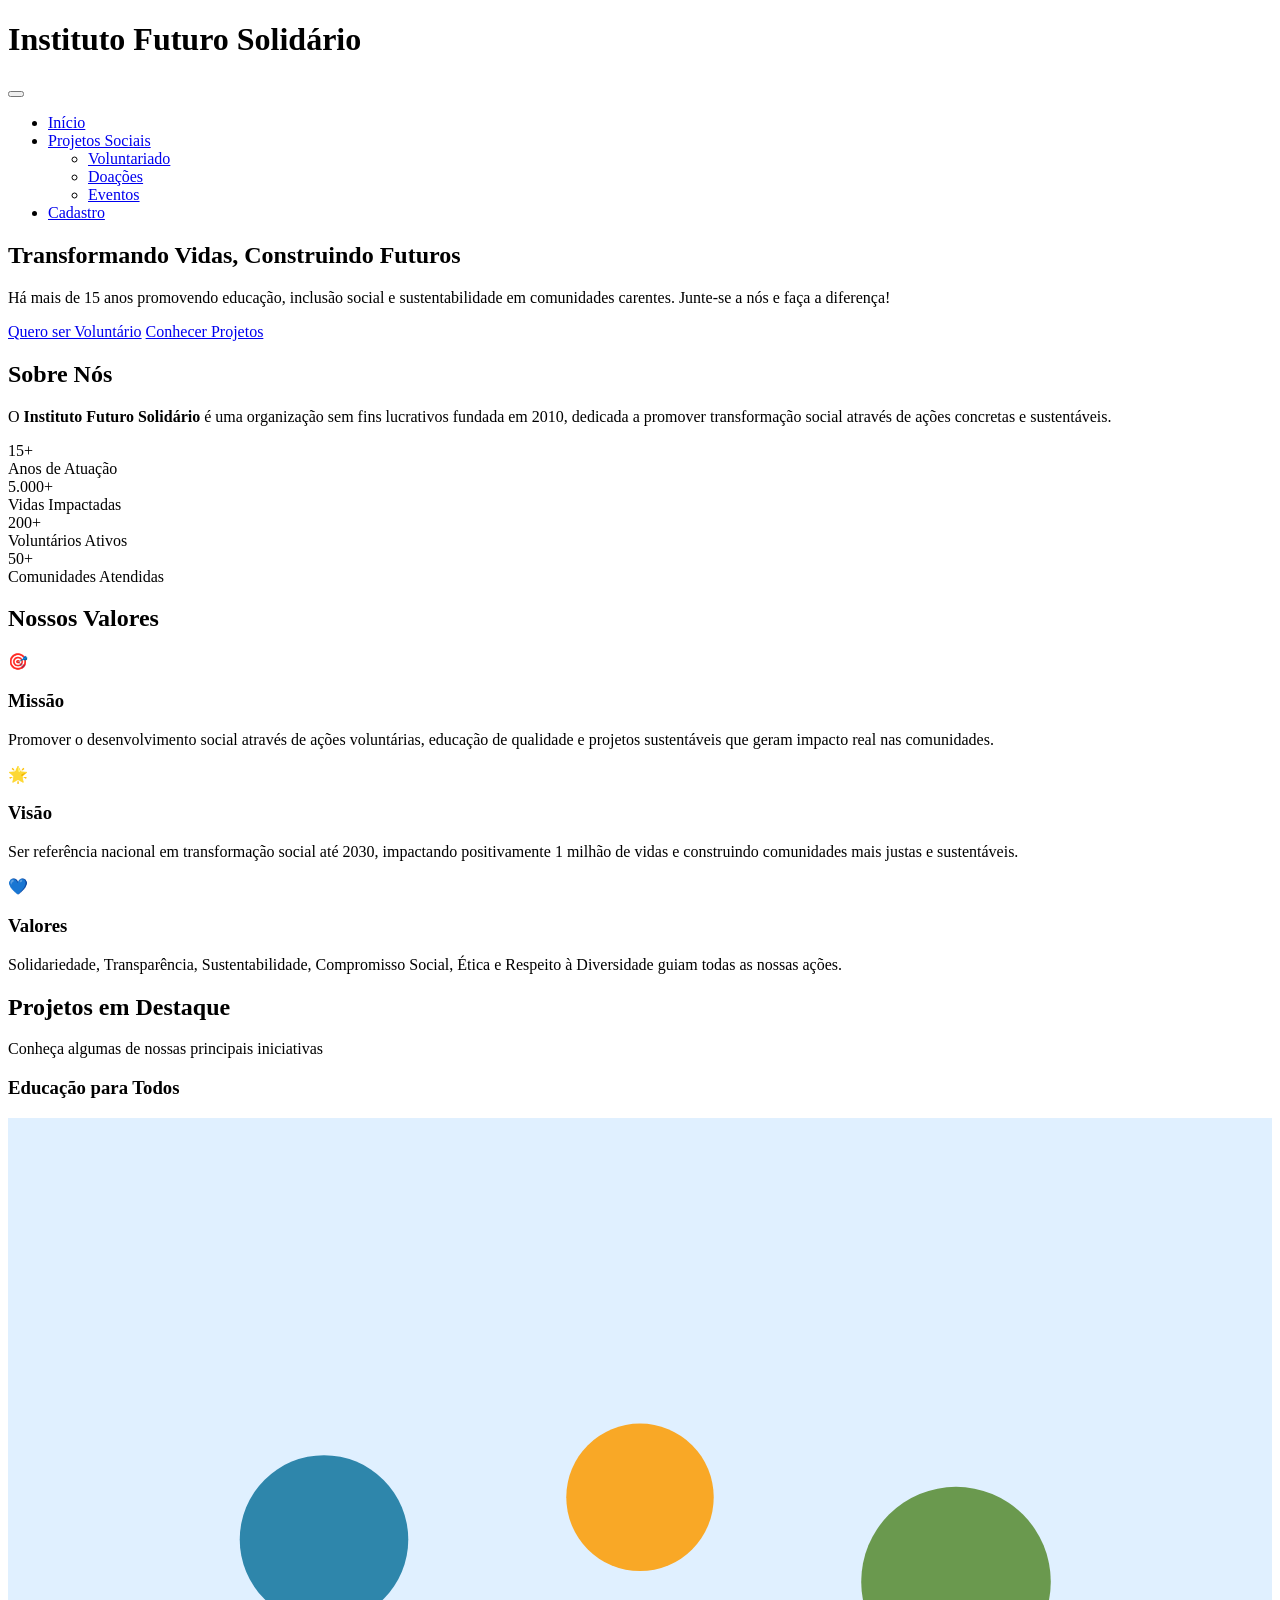
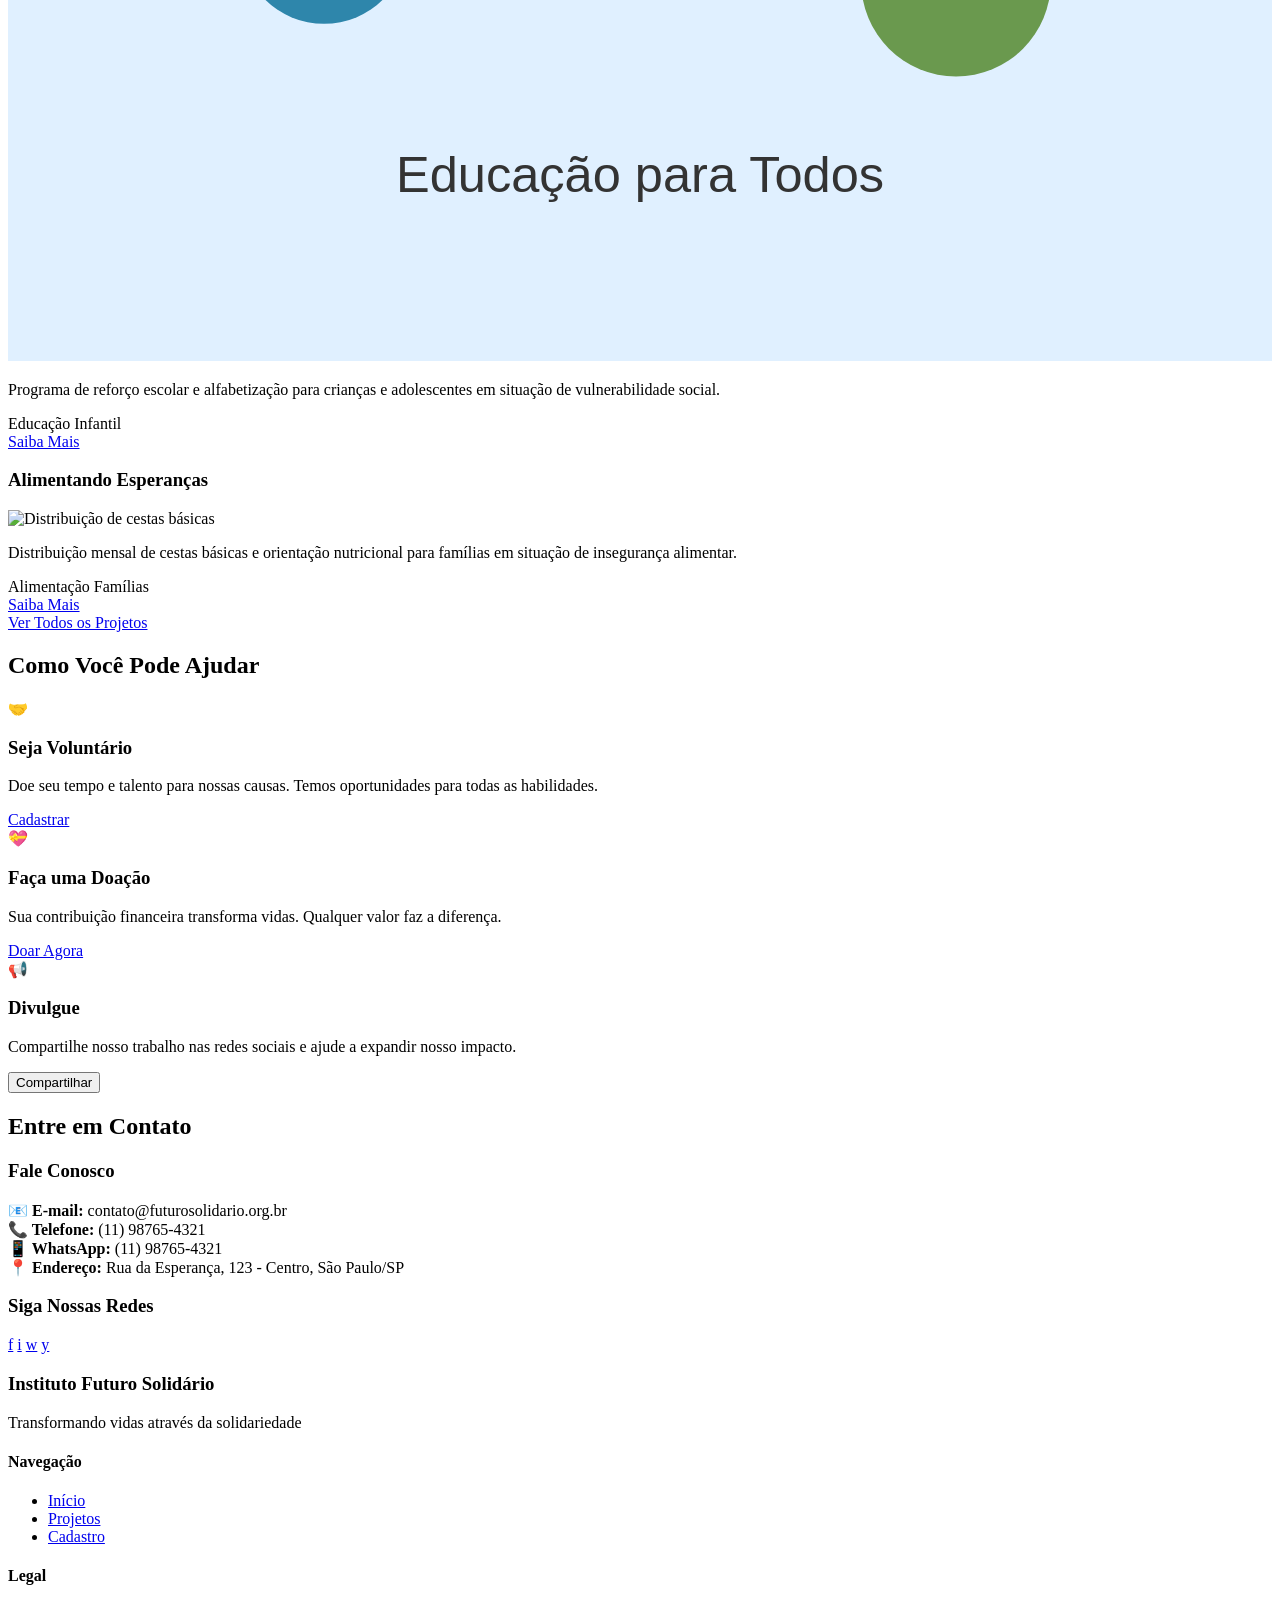
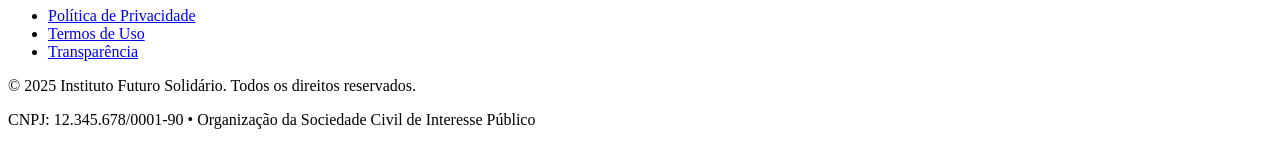
==== index.html @ b6dccd69 "Add initial index.html for Instituto Futuro Solidário This is the initial commit of the index.html f" ====
<!DOCTYPE html>
<html lang="pt-BR">
<head>
  <meta charset="UTF-8" />
  <meta name="viewport" content="width=device-width, initial-scale=1.0"/>
  <title>Instituto Futuro Solidário</title>
  <link rel="stylesheet" href="css/style.css" />
</head>
<body>
  <header>
    <div class="container">
      <div class="nav-main">
        <h1>Instituto Futuro Solidário</h1>
        <button class="menu-toggle" aria-label="Abrir menu" id="menuToggle">
          <span></span>
          <span></span>
          <span></span>
        </button>
        <nav aria-label="Navegação principal" id="mainNav">
          <ul class="nav-menu">
            <li class="nav-item"><a href="index.html" class="nav-link active">Início</a></li>
            <li class="nav-item dropdown">
              <a href="projetos.html" class="nav-link dropdown-toggle">Projetos Sociais</a>
              <ul class="dropdown-menu">
                <li><a href="projetos.html#voluntariado" class="dropdown-item">Voluntariado</a></li>
                <li><a href="projetos.html#doacoes" class="dropdown-item">Doações</a></li>
                <li><a href="projetos.html#eventos" class="dropdown-item">Eventos</a></li>
              </ul>
            </li>
            <li class="nav-item"><a href="cadastro.html" class="nav-link">Cadastro</a></li>
          </ul>
        </nav>
      </div>
    </div>
  </header>

  <main>
    <section class="hero">
      <div class="container">
        <div class="hero-content">
          <h1>Transformando Vidas, Construindo Futuros</h1>
          <p class="hero-description">Há mais de 15 anos promovendo educação, inclusão social e sustentabilidade em comunidades carentes. Junte-se a nós e faça a diferença!</p>
          <div class="hero-actions">
            <a href="cadastro.html" class="btn btn-secondary btn-large">Quero ser Voluntário</a>
            <a href="projetos.html" class="btn btn-outline btn-large">Conhecer Projetos</a>
          </div>
        </div>
      </div>
    </section>

    <section class="container">
      <div class="about-section">
        <div class="about-content">
          <h2>Sobre Nós</h2>
          <p>O <strong>Instituto Futuro Solidário</strong> é uma organização sem fins lucrativos fundada em 2010, dedicada a promover transformação social através de ações concretas e sustentáveis.</p>
          
          <div class="stats-grid">
            <div class="stat-card">
              <div class="stat-number">15+</div>
              <div class="stat-label">Anos de Atuação</div>
            </div>
            <div class="stat-card">
              <div class="stat-number">5.000+</div>
              <div class="stat-label">Vidas Impactadas</div>
            </div>
            <div class="stat-card">
              <div class="stat-number">200+</div>
              <div class="stat-label">Voluntários Ativos</div>
            </div>
            <div class="stat-card">
              <div class="stat-number">50+</div>
              <div class="stat-label">Comunidades Atendidas</div>
            </div>
          </div>
        </div>
      </div>
    </section>

    <section class="values-section">
      <div class="container">
        <h2 class="text-center">Nossos Valores</h2>
        <div class="grid grid-1 md-grid-3 gap-5">
          <div class="card value-card">
            <div class="card-body text-center">
              <div class="value-icon">🎯</div>
              <h3>Missão</h3>
              <p>Promover o desenvolvimento social através de ações voluntárias, educação de qualidade e projetos sustentáveis que geram impacto real nas comunidades.</p>
            </div>
          </div>
          
          <div class="card value-card">
            <div class="card-body text-center">
              <div class="value-icon">🌟</div>
              <h3>Visão</h3>
              <p>Ser referência nacional em transformação social até 2030, impactando positivamente 1 milhão de vidas e construindo comunidades mais justas e sustentáveis.</p>
            </div>
          </div>
          
          <div class="card value-card">
            <div class="card-body text-center">
              <div class="value-icon">💙</div>
              <h3>Valores</h3>
              <p>Solidariedade, Transparência, Sustentabilidade, Compromisso Social, Ética e Respeito à Diversidade guiam todas as nossas ações.</p>
            </div>
          </div>
        </div>
      </div>
    </section>

    <section class="container">
      <div class="featured-projects">
        <h2 class="text-center">Projetos em Destaque</h2>
        <p class="text-center subtitle">Conheça algumas de nossas principais iniciativas</p>
        
        <div class="grid grid-1 lg-grid-2 gap-5">
          <article class="card project-card">
            <div class="card-body">
              <h3>Educação para Todos</h3>
              <img 
                src="[data-uri]" 
                alt="Crianças em atividade educacional"
                class="card-image"
                loading="lazy"
              >
              <p>Programa de reforço escolar e alfabetização para crianças e adolescentes em situação de vulnerabilidade social.</p>
              <div class="tags">
                <span class="badge badge-primary">Educação</span>
                <span class="badge badge-success">Infantil</span>
              </div>
              <div class="card-actions">
                <a href="projetos.html#educacao" class="btn btn-primary">Saiba Mais</a>
              </div>
            </div>
          </article>

          <article class="card project-card">
            <div class="card-body">
              <h3>Alimentando Esperanças</h3>
              <img 
                src="image/svg+xml;base64,[base64]" 
                alt="Distribuição de cestas básicas"
                class="card-image"
                loading="lazy"
              >
              <p>Distribuição mensal de cestas básicas e orientação nutricional para famílias em situação de insegurança alimentar.</p>
              <div class="tags">
                <span class="badge badge-warning">Alimentação</span>
                <span class="badge badge-primary">Famílias</span>
              </div>
              <div class="card-actions">
                <a href="projetos.html#alimentacao" class="btn btn-primary">Saiba Mais</a>
              </div>
            </div>
          </article>
        </div>
        
        <div class="text-center mt-5">
          <a href="projetos.html" class="btn btn-outline btn-large">Ver Todos os Projetos</a>
        </div>
      </div>
    </section>

    <section class="help-section">
      <div class="container">
        <h2 class="text-center">Como Você Pode Ajudar</h2>
        <div class="grid grid-1 md-grid-3 gap-4">
          <div class="help-option">
            <div class="help-icon">🤝</div>
            <h3>Seja Voluntário</h3>
            <p>Doe seu tempo e talento para nossas causas. Temos oportunidades para todas as habilidades.</p>
            <a href="cadastro.html" class="btn btn-primary">Cadastrar</a>
          </div>
          
          <div class="help-option">
            <div class="help-icon">💝</div>
            <h3>Faça uma Doação</h3>
            <p>Sua contribuição financeira transforma vidas. Qualquer valor faz a diferença.</p>
            <a href="projetos.html#doacoes" class="btn btn-secondary">Doar Agora</a>
          </div>
          
          <div class="help-option">
            <div class="help-icon">📢</div>
            <h3>Divulgue</h3>
            <p>Compartilhe nosso trabalho nas redes sociais e ajude a expandir nosso impacto.</p>
            <div class="social-share">
              <button class="btn btn-outline">Compartilhar</button>
            </div>
          </div>
        </div>
      </div>
    </section>

    <section class="container">
      <div class="contact-info">
        <h2 class="text-center">Entre em Contato</h2>
        <div class="grid grid-1 md-grid-2 gap-5">
          <div class="contact-details">
            <h3>Fale Conosco</h3>
            <div class="contact-item">
              <strong>📧 E-mail:</strong>
              <span>contato@futurosolidario.org.br</span>
            </div>
            <div class="contact-item">
              <strong>📞 Telefone:</strong>
              <span>(11) 98765-4321</span>
            </div>
            <div class="contact-item">
              <strong>📱 WhatsApp:</strong>
              <span>(11) 98765-4321</span>
            </div>
            <div class="contact-item">
              <strong>📍 Endereço:</strong>
              <span>Rua da Esperança, 123 - Centro, São Paulo/SP</span>
            </div>
          </div>
          
          <div class="social-links">
            <h3>Siga Nossas Redes</h3>
            <div class="social-icons">
              <a href="#" class="social-icon" aria-label="Facebook">f</a>
              <a href="#" class="social-icon" aria-label="Instagram">i</a>
              <a href="#" class="social-icon" aria-label="WhatsApp">w</a>
              <a href="#" class="social-icon" aria-label="YouTube">y</a>
            </div>
          </div>
        </div>
      </div>
    </section>
  </main>

  <footer>
    <div class="container">
      <div class="footer-content">
        <div class="footer-logo">
          <h3>Instituto Futuro Solidário</h3>
          <p>Transformando vidas através da solidariedade</p>
        </div>
        
        <div class="footer-links">
          <div class="footer-section">
            <h4>Navegação</h4>
            <ul>
              <li><a href="index.html">Início</a></li>
              <li><a href="projetos.html">Projetos</a></li>
              <li><a href="cadastro.html">Cadastro</a></li>
            </ul>
          </div>
          
          <div class="footer-section">
            <h4>Legal</h4>
            <ul>
              <li><a href="#">Política de Privacidade</a></li>
              <li><a href="#">Termos de Uso</a></li>
              <li><a href="#">Transparência</a></li>
            </ul>
          </div>
        </div>
      </div>
      
      <div class="footer-bottom">
        <p>&copy; 2025 Instituto Futuro Solidário. Todos os direitos reservados.</p>
        <p>CNPJ: 12.345.678/0001-90 • Organização da Sociedade Civil de Interesse Público</p>
      </div>
    </div>
  </footer>

  <script src="js/main.js"></script>
</body>
</html>
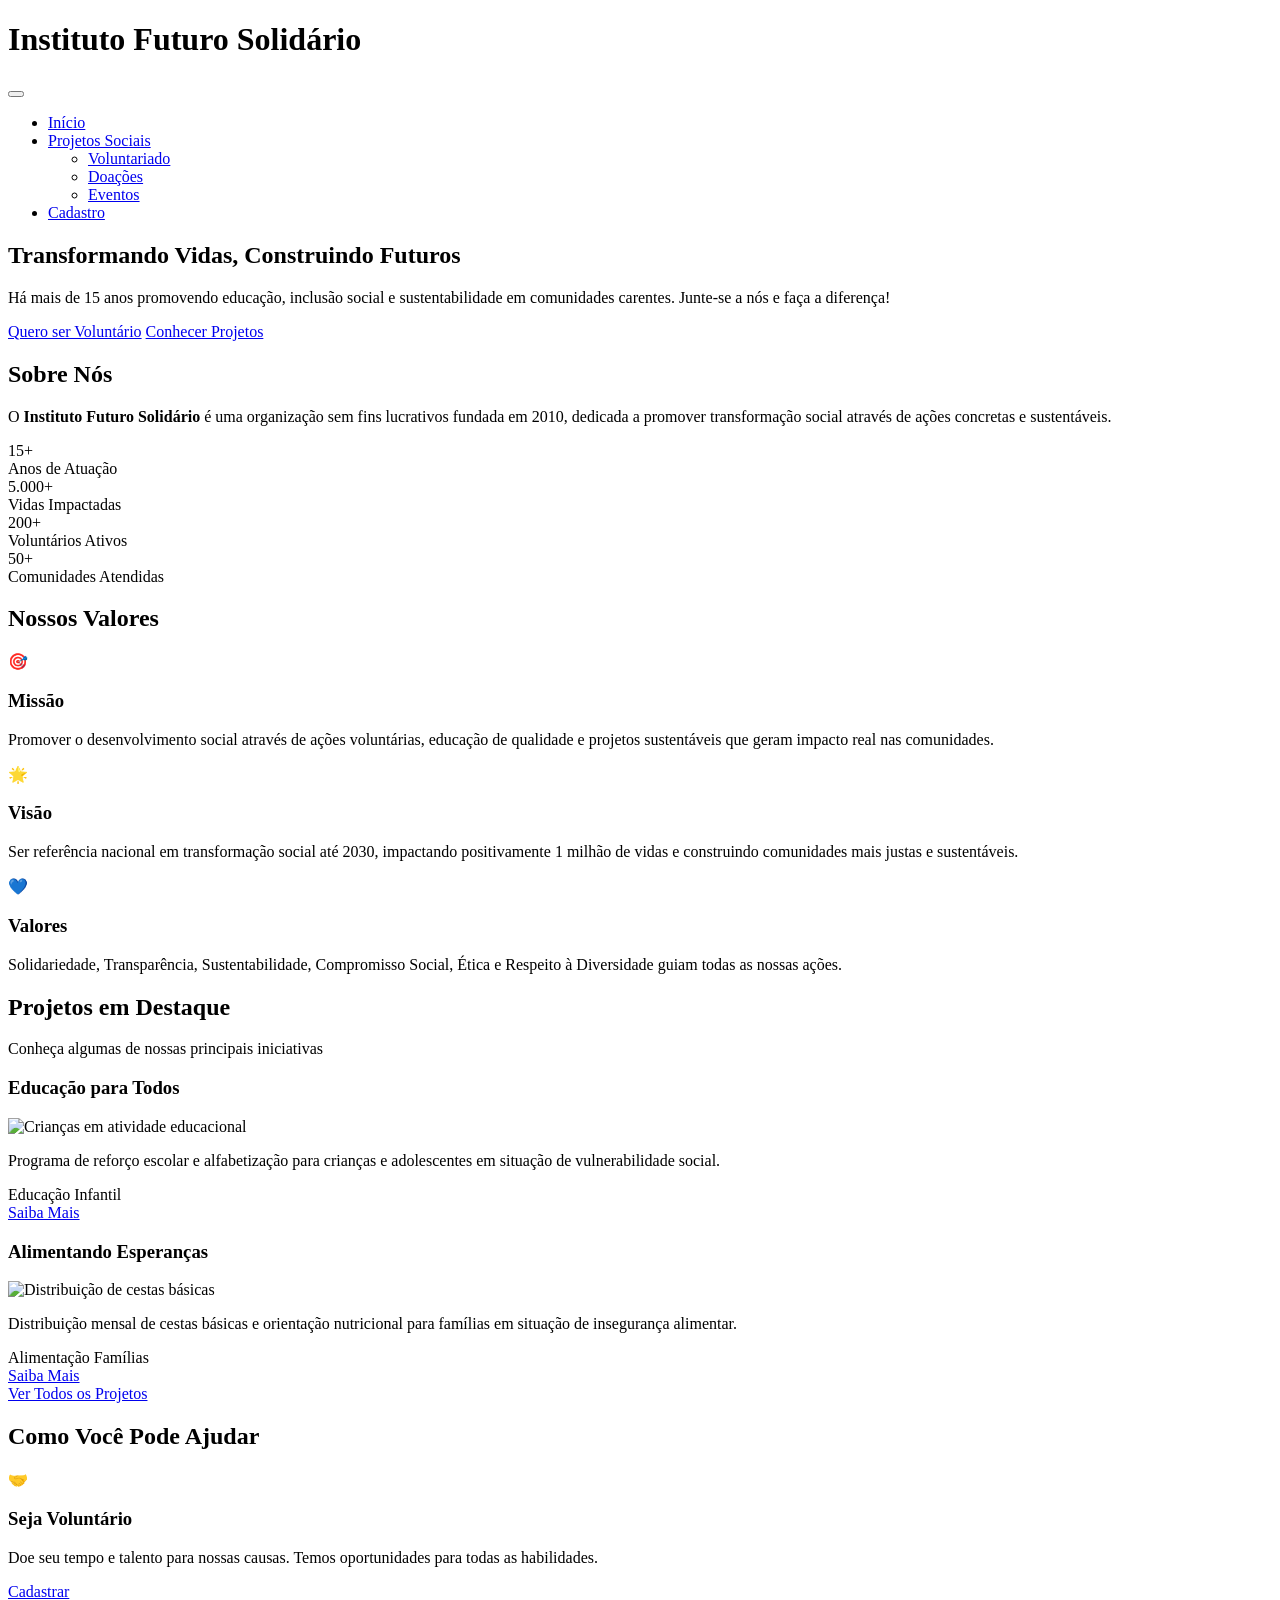
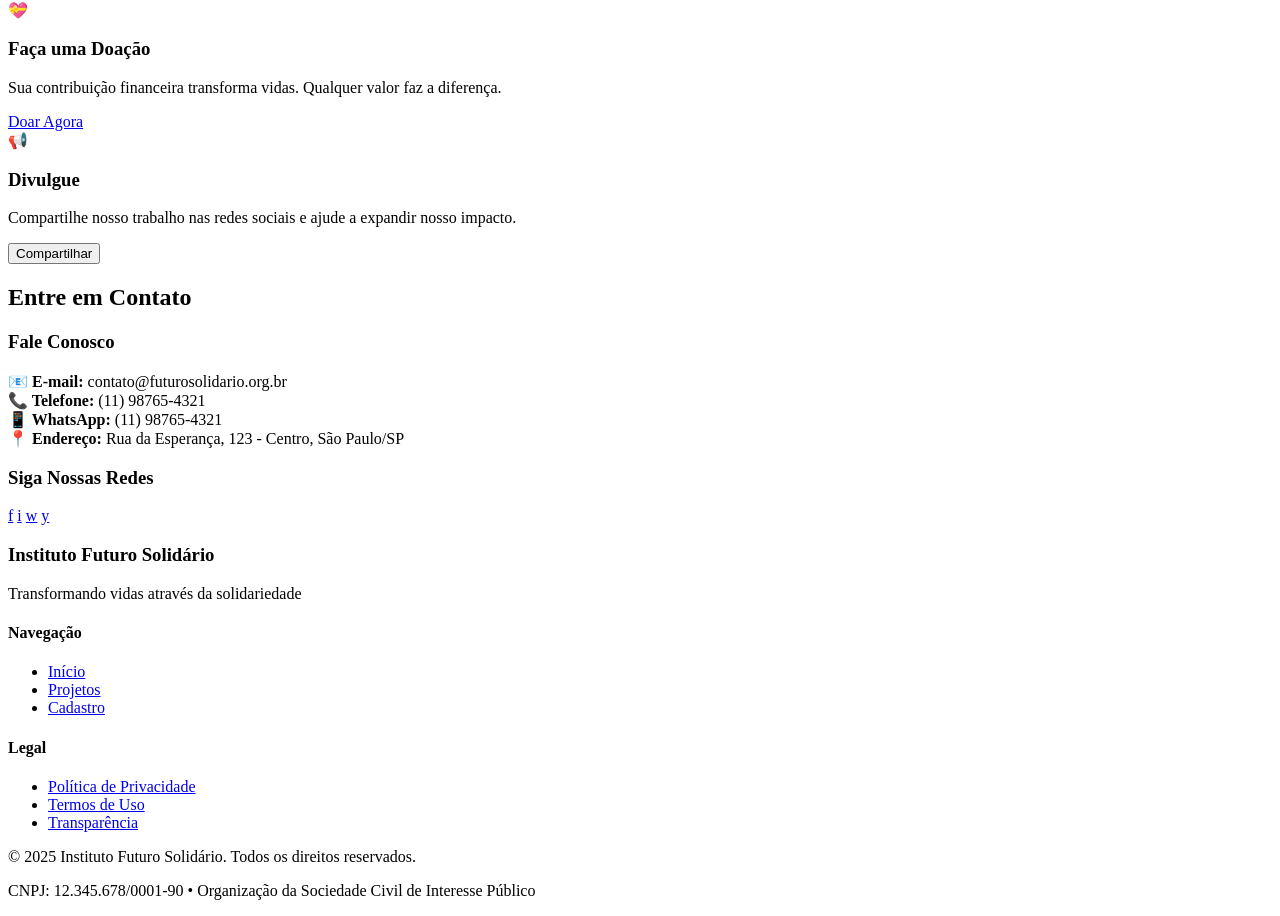
==== commit af438432: "Update image source in project card" ====
--- a/index.html
+++ b/index.html
@@ -117,7 +117,7 @@
             <div class="card-body">
               <h3>Educação para Todos</h3>
               <img 
-                src="[data-uri]" 
+                src="image/svg+xml;base64,[base64]" 
                 alt="Crianças em atividade educacional"
                 class="card-image"
                 loading="lazy"
